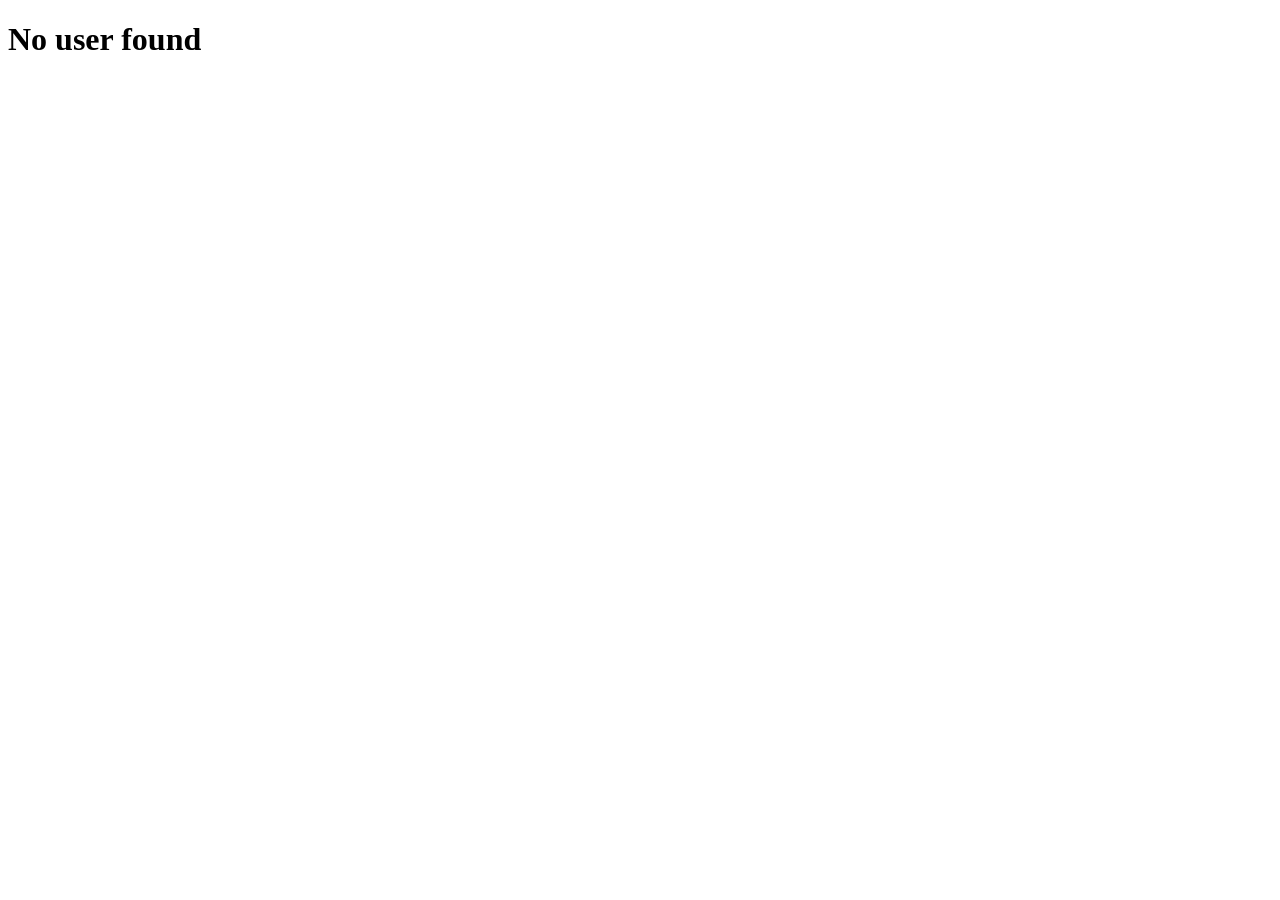
==== page2.html @ 5325f291 "Add files via upload" ====
<!DOCTYPE html>
<html lang="en">
<head>
    <meta charset="UTF-8">
    <meta name="viewport" content="width=device-width, initial-scale=1.0">
    <title>Document</title>
</head>
<body>
    <h1 id="welcome"></h1>

<script>
const name = localStorage.getItem("username");

if (name) {
  document.getElementById("welcome").innerText = "Welcome " + name;
} else {
  document.getElementById("welcome").innerText = "No user found";
}
</script>
</body>
</html>
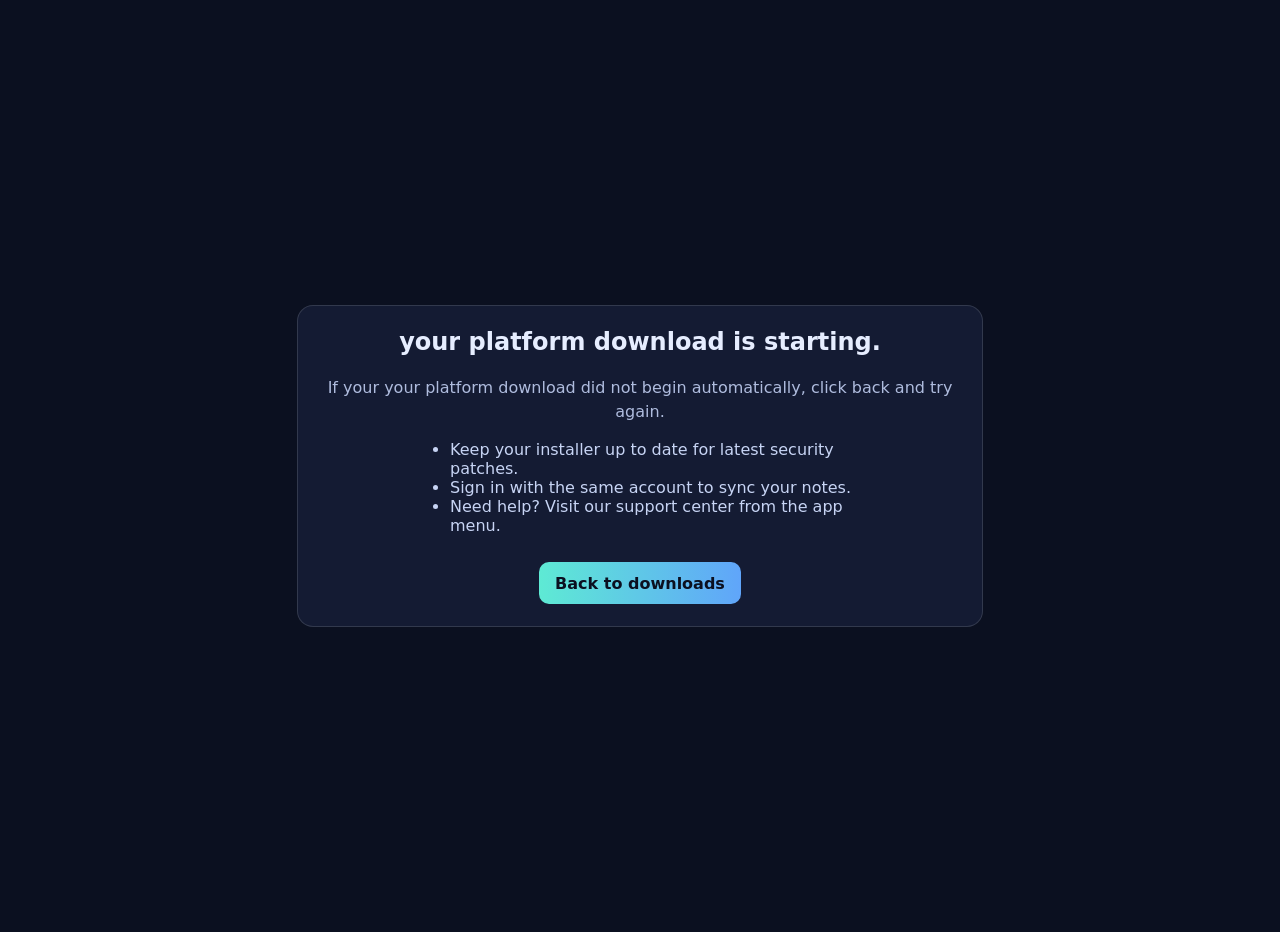
==== commit 81e2655a: "Create app download website landing flow" ====
--- a/page2.html
+++ b/page2.html
@@ -1,21 +1,86 @@
-<!DOCTYPE html>
-<html lang="en">
-<head>
-    <meta charset="UTF-8">
-    <meta name="viewport" content="width=device-width, initial-scale=1.0">
-    <title>Document</title>
-</head>
-<body>
-    <h1 id="welcome"></h1>
-
-<script>
-const name = localStorage.getItem("username");
-
-if (name) {
-  document.getElementById("welcome").innerText = "Welcome " + name;
-} else {
-  document.getElementById("welcome").innerText = "No user found";
-}
-</script>
-</body>
-</html>+<!DOCTYPE html>
+<html lang="en">
+<head>
+  <meta charset="UTF-8">
+  <meta name="viewport" content="width=device-width, initial-scale=1.0">
+  <title>NovaNote — Download Started</title>
+  <style>
+    body {
+      margin: 0;
+      min-height: 100vh;
+      display: grid;
+      place-items: center;
+      background: #0b1020;
+      color: #e6edff;
+      font-family: Inter, system-ui, -apple-system, Segoe UI, Roboto, Arial, sans-serif;
+      padding: 1rem;
+    }
+
+    .panel {
+      max-width: 640px;
+      width: 100%;
+      background: #141b33;
+      border: 1px solid rgba(255,255,255,.13);
+      border-radius: 16px;
+      padding: 1.4rem;
+      text-align: center;
+    }
+
+    h1 { margin-top: 0; }
+
+    p {
+      color: #afbcde;
+      line-height: 1.5;
+    }
+
+    .cta {
+      margin-top: .7rem;
+      display: inline-block;
+      text-decoration: none;
+      background: linear-gradient(90deg, #5eead4, #60a5fa);
+      color: #0b1020;
+      border-radius: 10px;
+      font-weight: 700;
+      padding: .7rem 1rem;
+    }
+
+    ul {
+      text-align: left;
+      color: #c7d4f4;
+      margin: 1rem auto;
+      max-width: 420px;
+    }
+  </style>
+</head>
+<body>
+  <section class="panel">
+    <h1 id="title">Preparing your download…</h1>
+    <p id="message"></p>
+    <ul>
+      <li>Keep your installer up to date for latest security patches.</li>
+      <li>Sign in with the same account to sync your notes.</li>
+      <li>Need help? Visit our support center from the app menu.</li>
+    </ul>
+    <a class="cta" href="index.html">Back to downloads</a>
+  </section>
+
+  <script>
+    const params = new URLSearchParams(window.location.search);
+    const platform = params.get('platform') || 'your platform';
+    const subscriberEmail = localStorage.getItem('subscriberEmail');
+
+    const title = document.getElementById('title');
+    const message = document.getElementById('message');
+
+    if (platform === 'Newsletter') {
+      title.textContent = 'You are subscribed!';
+      message.textContent = subscriberEmail
+        ? `Thanks! ${subscriberEmail} will receive product updates and release alerts.`
+        : 'Thanks! You will receive product updates and release alerts.';
+    } else {
+      title.textContent = `${platform} download is starting.`;
+      message.textContent = `If your ${platform} download did not begin automatically, click back and try again.`;
+    }
+  </script>
+</body>
+</html>
